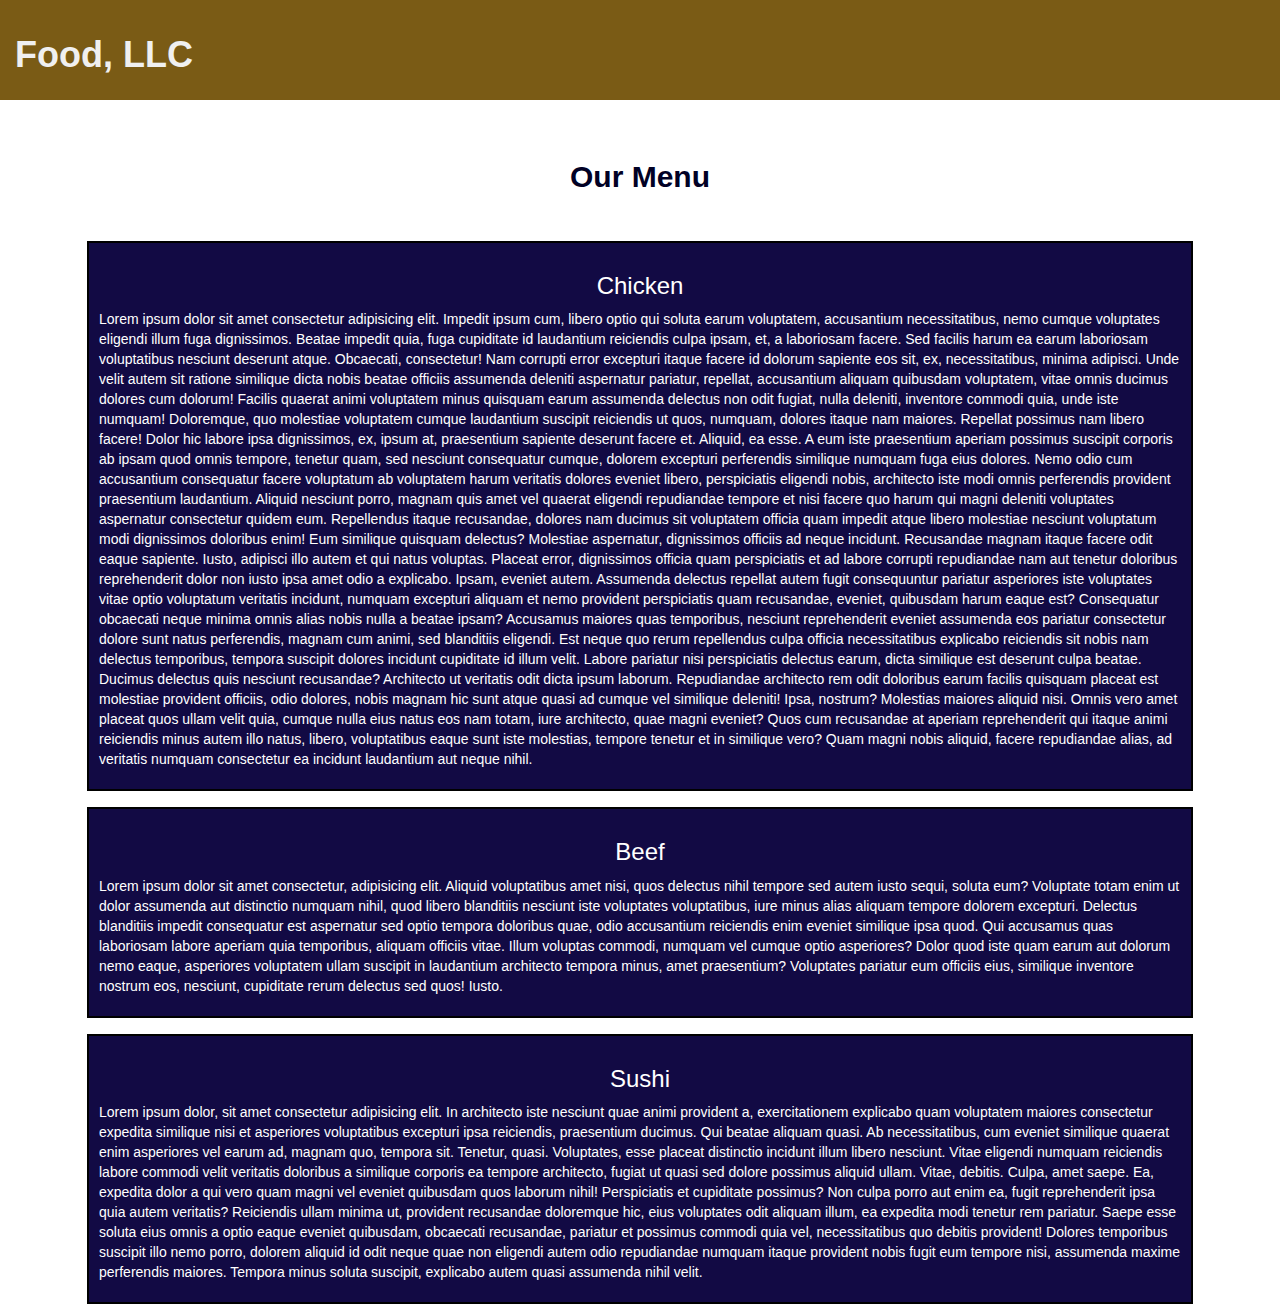
==== module3-solution/index.html @ e4d478aa "3" ====
<!DOCTYPE html>
<html lang="en">
  <head>
    <meta charset="utf-8" />
    <meta http-equiv="X-UA-Compatible" content="IE=edge" />
    <meta name="viewport" content="width=device-width, initial-scale=1" />
    <title>Assignment solution for module 3</title>
    <link rel="stylesheet" href="css/bootstrap.min.css" />
    <link rel="stylesheet" href="css/styles.css" />
  </head>
  <body>

  <header>
    <nav id="header-nav" class="navbar navbar-default">
      <div class="navbar-container">
        <div class="navbar-header">
          <div class="navbar-brand">
            <h1>Food, LLC</h1>
          </div>
          <button type="button" class="navbar-toggle collapsed" data-toggle="collapse" data-target="#collapsable-nav" aria-expanded="false">
            <span class="sr-only">Toggle navigation</span>
            <span class="icon-bar"></span>
            <span class="icon-bar"></span>
            <span class="icon-bar"></span>
          </button>
        </div>
        
        <div id="collapsable-nav" class="collapse navbar-collapse">
           <ul id="nav-list" class="nav navbar-nav navbar-right visible-xs">
            <li class="collapse-item">
                <p>Chicken</p>
            </li>
            <li class="collapse-item">
                <p>Beef</p>
            </li>
            <li class="collapse-item">
                <p>Sushi</p>
            </li>
          </ul><!-- #nav-list -->
        </div><!-- .collapse .navbar-collapse -->
      </div><!-- .container -->
    </nav><!-- #header-nav -->
  </header>
    <h2 class="text-center">Our Menu</h2>

    <div class="row">
      <div class="col-md-12 col-sm-12 col-xs-12">
        <div id="content-container">
          <h3 class="text-center">Chicken</h3>
          <p
            >Lorem ipsum dolor sit amet consectetur adipisicing elit. Impedit ipsum cum, libero optio qui soluta earum
            voluptatem, accusantium necessitatibus, nemo cumque voluptates eligendi illum fuga dignissimos. Beatae
            impedit quia, fuga cupiditate id laudantium reiciendis culpa ipsam, et, a laboriosam facere. Sed facilis
            harum ea earum laboriosam voluptatibus nesciunt deserunt atque. Obcaecati, consectetur! Nam corrupti error
            excepturi itaque facere id dolorum sapiente eos sit, ex, necessitatibus, minima adipisci. Unde velit autem
            sit ratione similique dicta nobis beatae officiis assumenda deleniti aspernatur pariatur, repellat,
            accusantium aliquam quibusdam voluptatem, vitae omnis ducimus dolores cum dolorum! Facilis quaerat animi
            voluptatem minus quisquam earum assumenda delectus non odit fugiat, nulla deleniti, inventore commodi quia,
            unde iste numquam! Doloremque, quo molestiae voluptatem cumque laudantium suscipit reiciendis ut quos,
            numquam, dolores itaque nam maiores. Repellat possimus nam libero facere! Dolor hic labore ipsa dignissimos,
            ex, ipsum at, praesentium sapiente deserunt facere et. Aliquid, ea esse. A eum iste praesentium aperiam
            possimus suscipit corporis ab ipsam quod omnis tempore, tenetur quam, sed nesciunt consequatur cumque,
            dolorem excepturi perferendis similique numquam fuga eius dolores. Nemo odio cum accusantium consequatur
            facere voluptatum ab voluptatem harum veritatis dolores eveniet libero, perspiciatis eligendi nobis,
            architecto iste modi omnis perferendis provident praesentium laudantium. Aliquid nesciunt porro, magnam quis
            amet vel quaerat eligendi repudiandae tempore et nisi facere quo harum qui magni deleniti voluptates
            aspernatur consectetur quidem eum. Repellendus itaque recusandae, dolores nam ducimus sit voluptatem officia
            quam impedit atque libero molestiae nesciunt voluptatum modi dignissimos doloribus enim! Eum similique
            quisquam delectus? Molestiae aspernatur, dignissimos officiis ad neque incidunt. Recusandae magnam itaque
            facere odit eaque sapiente. Iusto, adipisci illo autem et qui natus voluptas. Placeat error, dignissimos
            officia quam perspiciatis et ad labore corrupti repudiandae nam aut tenetur doloribus reprehenderit dolor
            non iusto ipsa amet odio a explicabo. Ipsam, eveniet autem. Assumenda delectus repellat autem fugit
            consequuntur pariatur asperiores iste voluptates vitae optio voluptatum veritatis incidunt, numquam
            excepturi aliquam et nemo provident perspiciatis quam recusandae, eveniet, quibusdam harum eaque est?
            Consequatur obcaecati neque minima omnis alias nobis nulla a beatae ipsam? Accusamus maiores quas
            temporibus, nesciunt reprehenderit eveniet assumenda eos pariatur consectetur dolore sunt natus perferendis,
            magnam cum animi, sed blanditiis eligendi. Est neque quo rerum repellendus culpa officia necessitatibus
            explicabo reiciendis sit nobis nam delectus temporibus, tempora suscipit dolores incidunt cupiditate id
            illum velit. Labore pariatur nisi perspiciatis delectus earum, dicta similique est deserunt culpa beatae.
            Ducimus delectus quis nesciunt recusandae? Architecto ut veritatis odit dicta ipsum laborum. Repudiandae
            architecto rem odit doloribus earum facilis quisquam placeat est molestiae provident officiis, odio dolores,
            nobis magnam hic sunt atque quasi ad cumque vel similique deleniti! Ipsa, nostrum? Molestias maiores aliquid
            nisi. Omnis vero amet placeat quos ullam velit quia, cumque nulla eius natus eos nam totam, iure architecto,
            quae magni eveniet? Quos cum recusandae at aperiam reprehenderit qui itaque animi reiciendis minus autem
            illo natus, libero, voluptatibus eaque sunt iste molestias, tempore tenetur et in similique vero? Quam magni
            nobis aliquid, facere repudiandae alias, ad veritatis numquam consectetur ea incidunt laudantium aut neque
            nihil.</p
          >
        </div>
      </div>

      <div class="col-md-12 col-sm-12 col-xs-12">
        <div id="content-container">
          <h3 class="text-center">Beef</h3>
          <p class="content"
            >Lorem ipsum dolor sit amet consectetur, adipisicing elit. Aliquid voluptatibus amet nisi, quos delectus
            nihil tempore sed autem iusto sequi, soluta eum? Voluptate totam enim ut dolor assumenda aut distinctio
            numquam nihil, quod libero blanditiis nesciunt iste voluptates voluptatibus, iure minus alias aliquam
            tempore dolorem excepturi. Delectus blanditiis impedit consequatur est aspernatur sed optio tempora
            doloribus quae, odio accusantium reiciendis enim eveniet similique ipsa quod. Qui accusamus quas laboriosam
            labore aperiam quia temporibus, aliquam officiis vitae. Illum voluptas commodi, numquam vel cumque optio
            asperiores? Dolor quod iste quam earum aut dolorum nemo eaque, asperiores voluptatem ullam suscipit in
            laudantium architecto tempora minus, amet praesentium? Voluptates pariatur eum officiis eius, similique
            inventore nostrum eos, nesciunt, cupiditate rerum delectus sed quos! Iusto.</p
          >
        </div>
      </div>

      <div class="col-md-12 col-sm-12 col-xs-12">
        <div id="content-container">
          <h3 class="text-center">Sushi</h3>
          <p class="content"
            >Lorem ipsum dolor, sit amet consectetur adipisicing elit. In architecto iste nesciunt quae animi provident
            a, exercitationem explicabo quam voluptatem maiores consectetur expedita similique nisi et asperiores
            voluptatibus excepturi ipsa reiciendis, praesentium ducimus. Qui beatae aliquam quasi. Ab necessitatibus,
            cum eveniet similique quaerat enim asperiores vel earum ad, magnam quo, tempora sit. Tenetur, quasi.
            Voluptates, esse placeat distinctio incidunt illum libero nesciunt. Vitae eligendi numquam reiciendis labore
            commodi velit veritatis doloribus a similique corporis ea tempore architecto, fugiat ut quasi sed dolore
            possimus aliquid ullam. Vitae, debitis. Culpa, amet saepe. Ea, expedita dolor a qui vero quam magni vel
            eveniet quibusdam quos laborum nihil! Perspiciatis et cupiditate possimus? Non culpa porro aut enim ea,
            fugit reprehenderit ipsa quia autem veritatis? Reiciendis ullam minima ut, provident recusandae doloremque
            hic, eius voluptates odit aliquam illum, ea expedita modi tenetur rem pariatur. Saepe esse soluta eius omnis
            a optio eaque eveniet quibusdam, obcaecati recusandae, pariatur et possimus commodi quia vel, necessitatibus
            quo debitis provident! Dolores temporibus suscipit illo nemo porro, dolorem aliquid id odit neque quae non
            eligendi autem odio repudiandae numquam itaque provident nobis fugit eum tempore nisi, assumenda maxime
            perferendis maiores. Tempora minus soluta suscipit, explicabo autem quasi assumenda nihil velit.</p
          >
        </div>
      </div>
    </div>

    <!-- jQuery (Bootstrap JS plugins depend on it) -->
    <script src="js/jquery-1.11.3.min.js"></script>
    <script src="js/bootstrap.min.js"></script>
    <script src="js/script.js"></script>
  </body>
</html>
---- module3-solution/css/styles.css ----
* {
  box-sizing: border-box;
  padding: 0;
  margin: 0;
  font-family: "Open Sans", sans-serif;
}

.navbar-header {
    height: 100px;
}

.navbar-brand h1 {
    color: #f0f0f0;
    font-size: 2em;
    font-weight: bold;
    width: auto;
}

.navbar-brand h1:hover, .navbar-brand a:focus {
    text-decoration: none;
}

.navbar-default .navbar-collapse, .navbar-default .navbar-form {
    border-color: #7a5b15;
    padding: 0;
}

.navbar-nav {
    margin:0;
    margin: 0;
    padding: 0;
}

#content-container {
    background-color: #120a44;
    color: #fff;
    border: 2px solid #000;
    margin: 8px;
    padding: 10px;
}

h2 {
    margin-top: 60px;
    font-weight: bold;
}

body {
    background-color: #fff;
    color: #010125;
}

#header-nav {
    background-color: #7a5b15;
    border-radius: 0;
    border: 0;
}

.collapse-item {
    color: #000;
    font-size: 1.5em;
    text-align: center;
    border: 1px solid #000;
}

.row {
    width: 90%;
    border: 5px #000;
    padding: 0;
    margin: 40px auto auto auto;
}
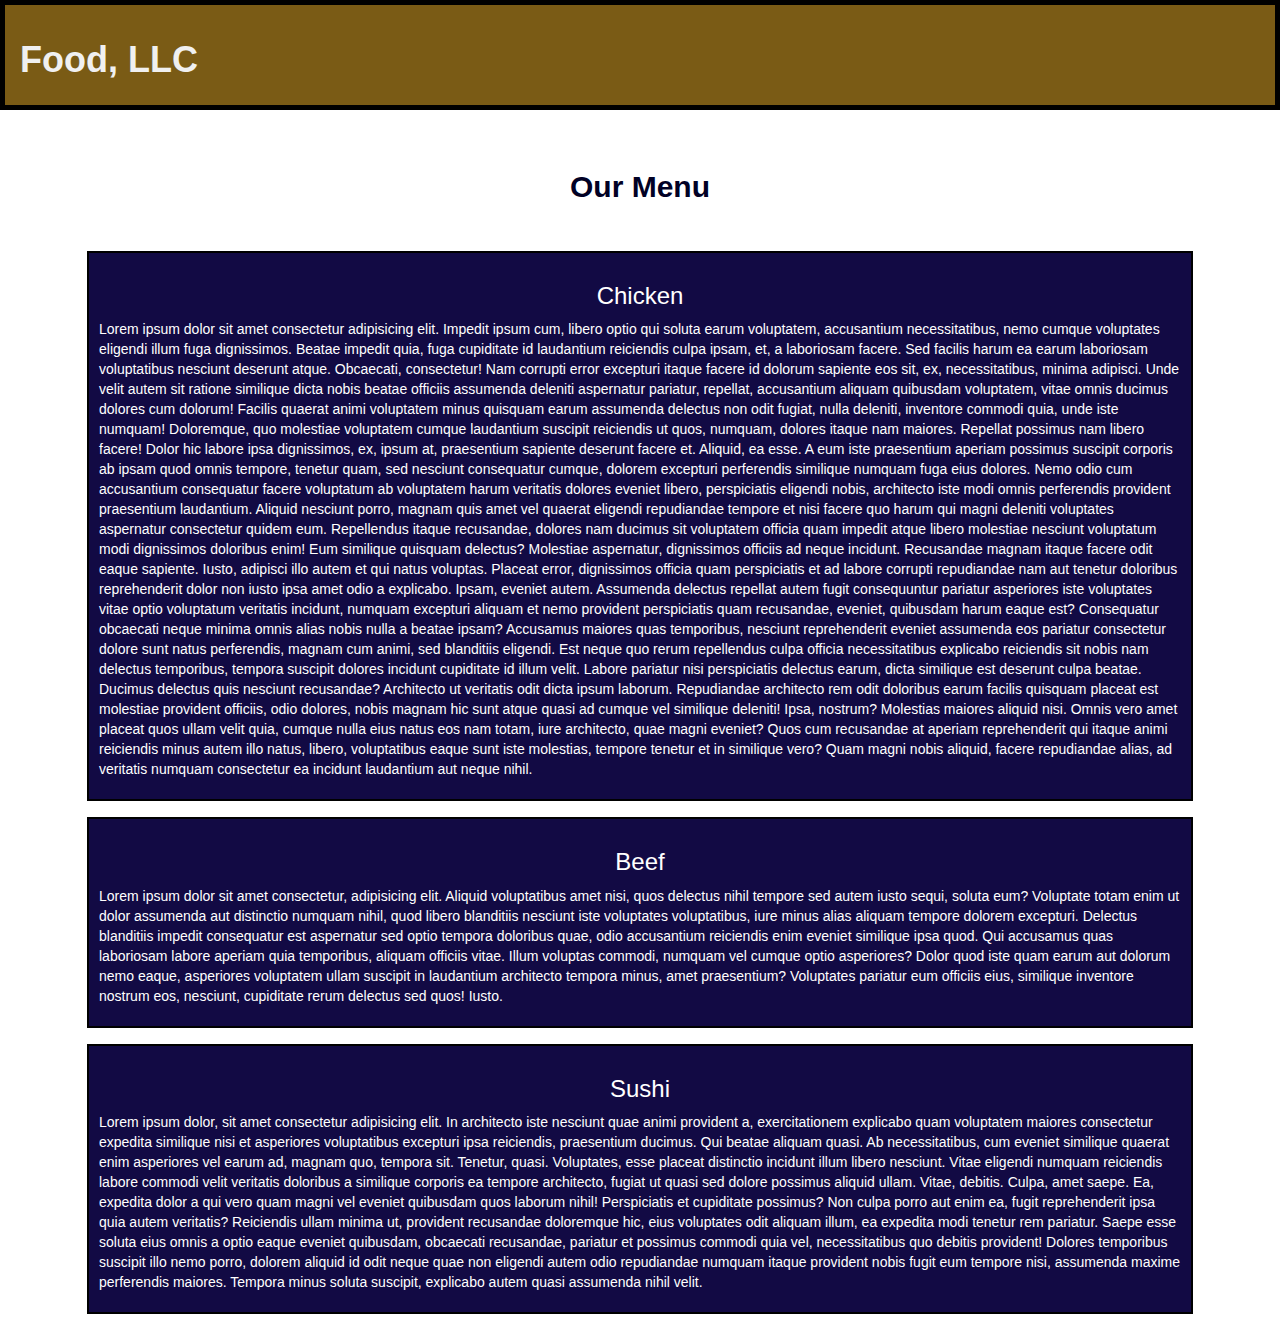
==== commit 7fadb5db: "a" ====
--- a/module3-solution/index.html
+++ b/module3-solution/index.html
@@ -8,8 +8,8 @@
     <link rel="stylesheet" href="css/bootstrap.min.css" />
     <link rel="stylesheet" href="css/styles.css" />
   </head>
+
   <body>
-
   <header>
     <nav id="header-nav" class="navbar navbar-default">
       <div class="navbar-container">
--- a/module3-solution/css/styles.css
+++ b/module3-solution/css/styles.css
@@ -23,6 +23,10 @@
 .navbar-default .navbar-collapse, .navbar-default .navbar-form {
     border-color: #7a5b15;
     padding: 0;
+}
+
+.navbar-toggle {
+    border: 2px solid #000;
 }
 
 .navbar-nav {
@@ -52,14 +56,16 @@
 #header-nav {
     background-color: #7a5b15;
     border-radius: 0;
-    border: 0;
+    border: 5px solid #000;
+    padding: 0;
+    margin: 0;
 }
 
 .collapse-item {
     color: #000;
     font-size: 1.5em;
     text-align: center;
-    border: 1px solid #000;
+    border: 3px solid #000;
 }
 
 .row {
